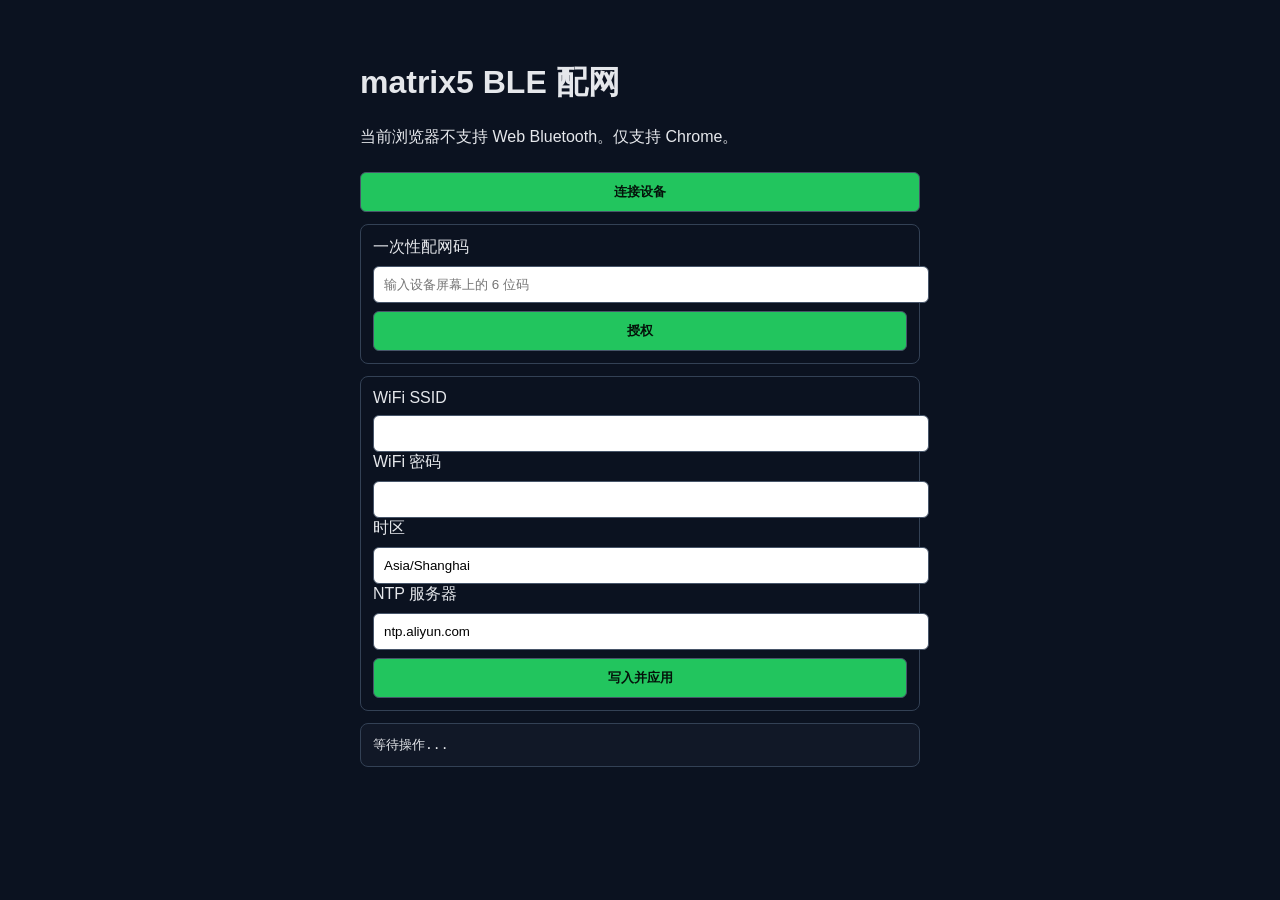
==== docs/web-config/index.html @ cdbb1658 "feat: 添加 Chrome Web Bluetooth 配网页面" ====
<!doctype html>
<html lang="zh-CN">
  <head>
    <meta charset="UTF-8" />
    <meta name="viewport" content="width=device-width, initial-scale=1.0" />
    <title>matrix5 BLE 配网</title>
    <link rel="stylesheet" href="./style.css" />
  </head>
  <body>
    <main class="container">
      <h1>matrix5 BLE 配网</h1>
      <p id="compat" class="hint"></p>
      <button id="connectBtn">连接设备</button>

      <section class="card">
        <label>一次性配网码</label>
        <input id="pairingCode" maxlength="6" placeholder="输入设备屏幕上的 6 位码" />
        <button id="authBtn">授权</button>
      </section>

      <section class="card">
        <label>WiFi SSID</label>
        <input id="wifiSsid" />
        <label>WiFi 密码</label>
        <input id="wifiPassword" type="password" />
        <label>时区</label>
        <input id="timezone" value="Asia/Shanghai" />
        <label>NTP 服务器</label>
        <input id="ntpServer" value="ntp.aliyun.com" />
        <button id="applyBtn">写入并应用</button>
      </section>

      <pre id="status">等待操作...</pre>
    </main>
    <script type="module" src="./app.js"></script>
  </body>
</html>
---- docs/web-config/style.css ----
body {
  margin: 0;
  font-family: "PingFang SC", "Noto Sans CJK SC", sans-serif;
  background: #0b1220;
  color: #e5e7eb;
}

.container {
  max-width: 560px;
  margin: 24px auto;
  padding: 16px;
}

.card {
  margin-top: 12px;
  padding: 12px;
  border: 1px solid #334155;
  border-radius: 8px;
}

input,
button {
  width: 100%;
  margin-top: 8px;
  padding: 10px;
  border-radius: 6px;
  border: 1px solid #475569;
}

button {
  background: #22c55e;
  color: #04130a;
  font-weight: 700;
}

#status {
  margin-top: 12px;
  background: #111827;
  border: 1px solid #334155;
  border-radius: 8px;
  padding: 12px;
  white-space: pre-wrap;
}
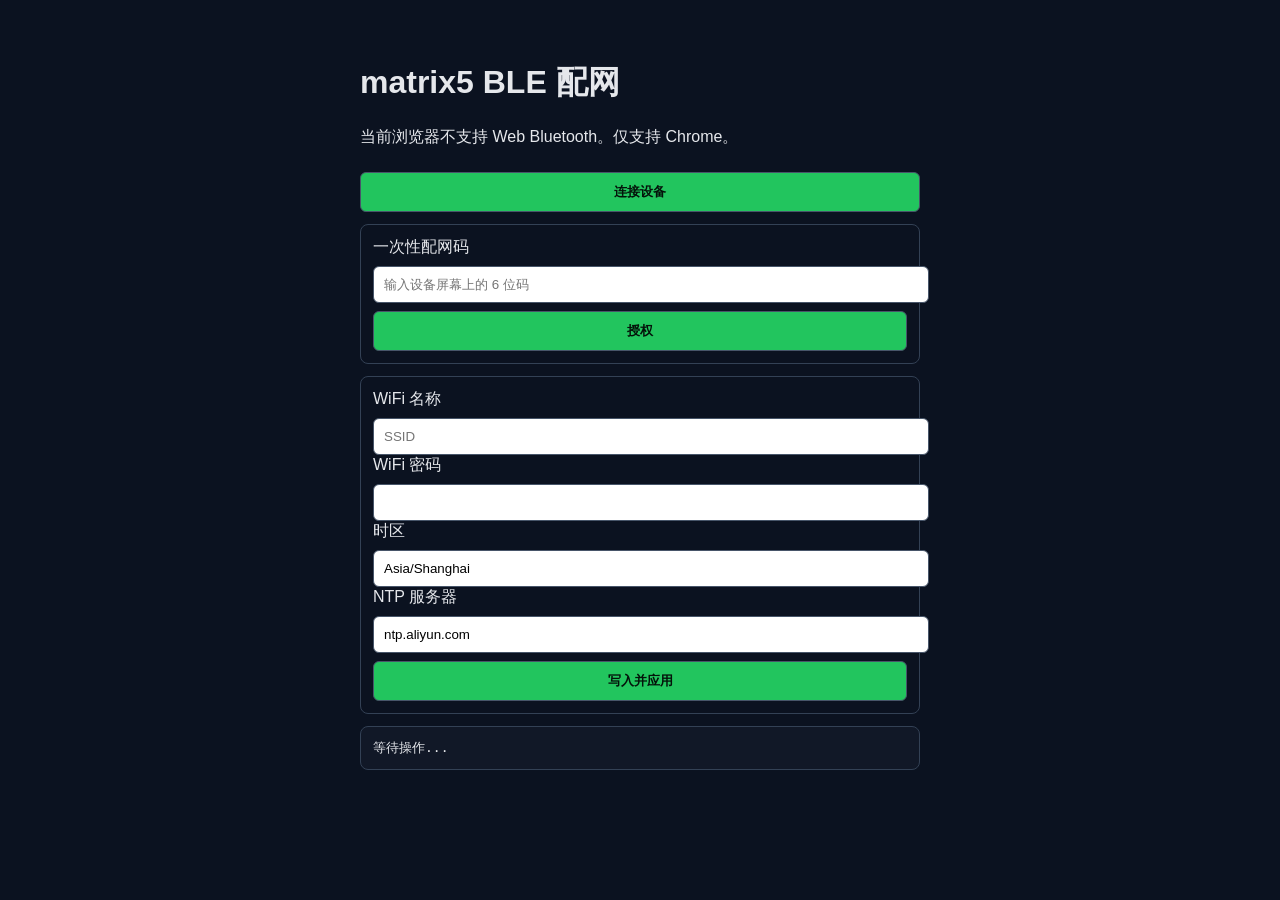
==== commit 2827eb8d: "feat(html): add Wi-Fi scan status and list containers" ====
--- a/docs/web-config/index.html
+++ b/docs/web-config/index.html
@@ -19,8 +19,10 @@
       </section>
 
       <section class="card">
-        <label>WiFi SSID</label>
-        <input id="wifiSsid" />
+        <label>WiFi 名称</label>
+        <input id="wifiSsid" placeholder="SSID" />
+        <div id="wifiScanStatus" class="scan-status" style="display:none;"></div>
+        <div id="wifiScanList" class="scan-list"></div>
         <label>WiFi 密码</label>
         <input id="wifiPassword" type="password" />
         <label>时区</label>
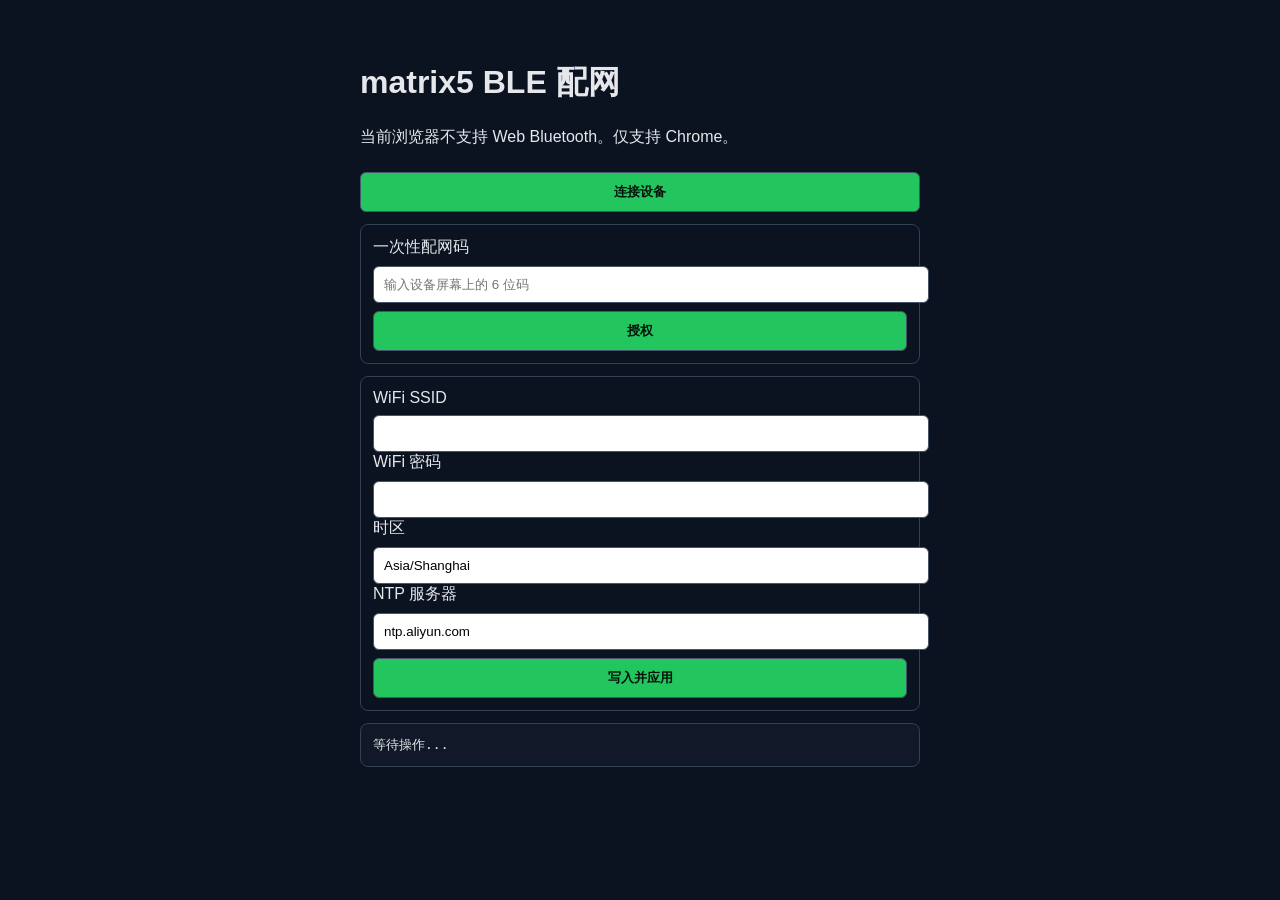
==== commit 458361a6: "Revert "feat(html): add Wi-Fi scan status and list containers" This reverts commit 2827eb8d306ae6c6b" ====
--- a/docs/web-config/index.html
+++ b/docs/web-config/index.html
@@ -19,10 +19,8 @@
       </section>
 
       <section class="card">
-        <label>WiFi 名称</label>
-        <input id="wifiSsid" placeholder="SSID" />
-        <div id="wifiScanStatus" class="scan-status" style="display:none;"></div>
-        <div id="wifiScanList" class="scan-list"></div>
+        <label>WiFi SSID</label>
+        <input id="wifiSsid" />
         <label>WiFi 密码</label>
         <input id="wifiPassword" type="password" />
         <label>时区</label>
